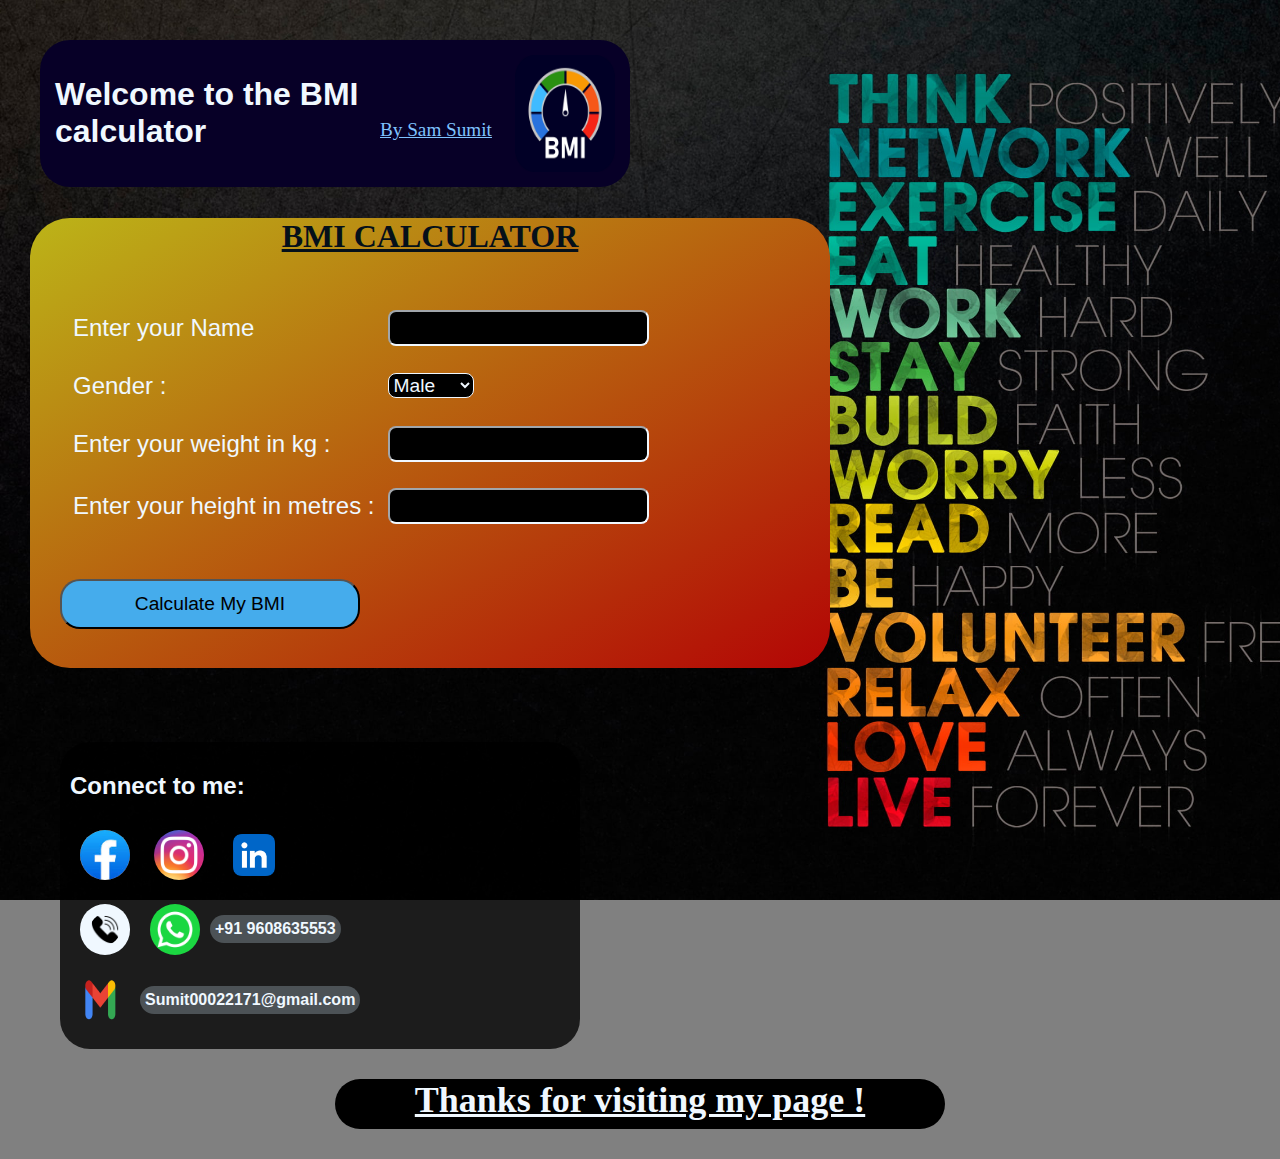
==== index.html @ bfb144dc "Add files via upload" ====
<!DOCTYPE html>
<html lang="en">
<head>
    <meta charset="UTF-8">
    <meta name="viewport" content="width=device-width, initial-scale=1.0">
    <title>BMI CALCULATOR 📱</title>
    <link rel="stylesheet" href="styles.css">
    <script src="script.js"></script>
</head>
<body>
    <div class="logo">
    <H1>Welcome to the BMI calculator</H1>
    
        <img  src="unnamed.png" alt="logo_BMI" width="100px"></div>
        <p id="same"><u>By Sam Sumit</u> </p>
    
    <div class="icon">
    <table>
        <h1 id="head"><u> BMI CALCULATOR</u></h1>
   <tr> <td><label for="" class="labele">Enter your Name</label></td>
    <td ><input type="text" name="names" id="names"></td>
</tr>
<tr> <td><br></td></tr>
    <tr><td>
    <label for="" name="" class="labele">Gender :</label></td><td>
    <select name="gender" class="gender_check" id="gender" >
        <option value="Male" >Male</option>
        <option value="Female" >Female</option>


    </select></td></tr>

    <tr> <td><br></td></tr>
    <tr><td>
    <label for="" class="labele">Enter your weight in kg :</label></td><td>
    <input type="number" name="weight"   id="weight"></td></tr>
    <tr> <td><br></td></tr>
    <tr><td>
    <label for="" class="labele">Enter your height in metres :</label></td><td>
    <input type="number" name="height" id="height" ></td></tr>
    
    <tr> <td><br></td></tr>

</table>
    <input type="submit" name="submit" action="sam()" id="submit"value="Calculate My BMI" onclick="sam(weight,height)">
</div>
    <h3 id="bmi_ans"></h3>
    <h3 id="bmi_colour"></h3>
    <h3 id="suggestion"></h3>

   <!-- /* <div data-cdc-widget=”childTeenBMI” data-widget-max-width=”430px” data-widget-max-height=”950px”></div><br /><br /><br /><script src=”https://t.cdc.gov/1M1B”></script><br /><br /><br /> -->

    <div class="footere">
        <h2>Connect to me: </h2>
        <a href="https://www.facebook.com/profile.php?id=100034209732340"><img class="connect" src="facebook_icon.jpg" alt="fb_in_icon"></a>
        

        <a href="https://www.instagram.com/sumit______sk/"><img class="connect" src="Instagram_icon.png.webp" alt="insta_icon" ></a>
        <a href="https://www.linkedin.com/in/sumit-kumar-85690622b/"><img class="connectin" src="linkedin-logo-linkedin-icon-transparent-free-png.webp" alt="linked_in_icon"></a>
        <br>
        <div class="vs">
        <img class="connect" id="phone" src="free-phone-icon-14-thumb.png" alt="p_icon">
        <img class="connect"src="wp.icon.png" alt="wp_icon">
        <h4>+91 9608635553</h4></div>
        <br>
        <div class="vs">
        <img id="phones" src="Gmail-logo.png" class="connect" alt="gmail_logo"><h4>Sumit00022171@gmail.com</h4>
    </div>
    </div>
    <div class="last">
        <h1> <u>Thanks for visiting my page !</u></h3>
    </div>
</body>
</html>
---- styles.css ----
body{
    background-color: grey;
    margin: 30px;
    background-image: url('1.jpg');
    color: aliceblue;
    /* background-position:fixed; */
    background-repeat:repeat-y;
  background-attachment:fixed;
  background-size:cover;
  font-family: 'Trebuchet MS', 'Lucida Sans Unicode', 'Lucida Grande', 'Lucida Sans', Arial, sans-serif;

}

.last{
    margin-left: 25%;margin-right: 25%;
    width: 50%;
    text-align: center;
    background-color: black;
    color:aliceblue;
    font-family: cursive;
    font-size:large;
    height: 50px;
    border-radius: 25px;

}
.footere{
    padding: 10px;
    margin: 30px;
    color: aliceblue;
    font-family: 'Trebuchet MS', 'Lucida Sans Unicode', 'Lucida Grande', 'Lucida Sans', Arial, sans-serif;
background-color:rgba(0, 0, 0, 0.785);
border-radius: 30px;
width: 500px;



}
.vs{
    display: inline-flex;
}
.connect{
    
    width: 50px;

    padding: 10px;
    border-radius: 50px;
}
h4{
    background-color:rgba(89, 97, 102, 0.785);
    border-radius: 20px;
    padding: 5px;
}
#phone{
    background-color: aliceblue;
    width: 30px;
    margin: 10px;
}
#phones{
    width: 60px;
    margin-left: -10px;
}
.connectin{width: 70px;
    padding: 0px;
    padding-bottom: 0px;

    border-radius: 50px;
}
.footer{
    padding: 10px;
    display:inline;

    border-radius: 20px;
    background-image: linear-gradient(to bottom right,rgb(0, 0, 0),rgb(65, 64, 64))

}
#same{
    position: absolute;
    top: 100px;
    left: 380px;
font-size: larger;
font-family: cursive;
color: rgb(127, 195, 255);
}
#head{
    /* text-shadow:rgb(211, 207, 221) 10px 10px 12px ; */


    color:rgb(5, 16, 26);
    text-align: center;
    color-scheme:initial ;
    font-family:cursive;
}
/* #head:hover{
    transform: perspective(200px) translateZ(-5px) scaleZ(2) rotateX(-5deg) rotateY(0deg) scaleX(1.2);
} */
.icon{
    width: 800px;
    border-radius: 40px;
    height: 450px;
    background-blend-mode: color-burn;
    backface-visibility: visible(100%);
    background-image: linear-gradient(to bottom right,rgb(188, 180, 24),rgb(179, 5, 5))


}
.logo{
    display:inline-flex;
    
    background-color: rgb(7, 0, 39);
    border-radius: 30px;
    color: aliceblue;
    padding: 15px;
    margin: 10px;
    width: 560px;

}
#weight,#height,#names,.gender_check{
    /* position: relative;
    top: 100px; */
    font-size: larger;
    background-color: black;
    color: aliceblue;
    text-align: left;
    border-radius: 8px;
    border-color: aliceblue;
    cursor: auto;
    
    
}
#weight:hover,#height:hover,#names:hover{
    background-color: blanchedalmond;
    color: black;
}
input{
    padding: 5px;
}
table{
    padding: 30px;
    row-gap: 200px;
}
.labele{
     /* position: relative;
    top: 100px; */
    width: 5000px;
    font-size:x-large;
    height:500px;
    /* background-color: cadetblue; */
    border-radius: 20px;
padding: 10px;
}
#bmi_ans,#bmi_colour,#suggestion{
    font-size:x-large;     
    display: ruby-text-container;
}
#bmi_ans,#suggestion{
    max-width:700px;

}
#bmi_colour{
    min-width: fit-content;
    max-width: 700px;
    border-radius: 20px;
padding: 10px;

}
#suggestion{
    color: chartreuse;
}
#submit{ 
    box-shadow: blanchedalmond;
    width:300px;
    height: 50px;
    background-color: rgb(69, 172, 236);
    font-size: larger;
    border-radius: 20px;
font-family:'Gill Sans', 'Gill Sans MT', Calibri, 'Trebuchet MS', sans-serif;
/* padding: 30px; */
margin-left: 30px;
}
#submit:hover{
    background-color: antiquewhite;
    cursor: pointer;

}
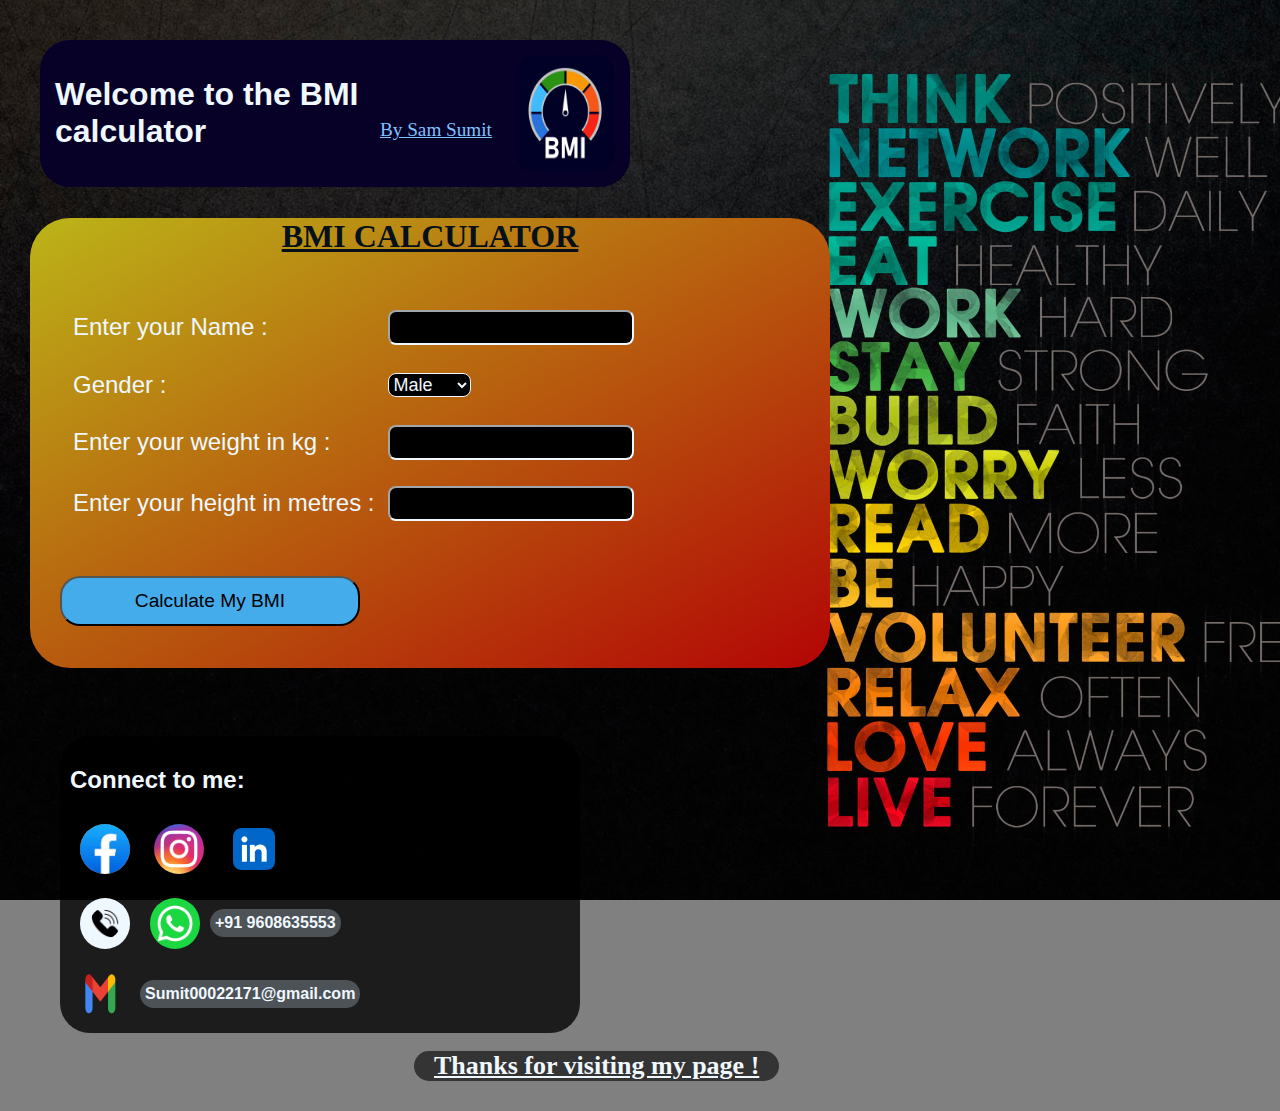
==== commit 1c3c276c: "marking changes making more adaptable media query" ====
--- a/index.html
+++ b/index.html
@@ -5,7 +5,9 @@
     <meta name="viewport" content="width=device-width, initial-scale=1.0">
     <title>BMI CALCULATOR 📱</title>
     <link rel="stylesheet" href="styles.css">
+    
     <script src="script.js"></script>
+    <link rel="shortcut icon" href="download.png" type="image/x-icon">
 </head>
 <body>
     <div class="logo">
@@ -17,7 +19,7 @@
     <div class="icon">
     <table>
         <h1 id="head"><u> BMI CALCULATOR</u></h1>
-   <tr> <td><label for="" class="labele">Enter your Name</label></td>
+   <tr> <td><label for="" class="labele">Enter your Name :</label></td>
     <td ><input type="text" name="names" id="names"></td>
 </tr>
 <tr> <td><br></td></tr>
@@ -50,11 +52,13 @@
 
    <!-- /* <div data-cdc-widget=”childTeenBMI” data-widget-max-width=”430px” data-widget-max-height=”950px”></div><br /><br /><br /><script src=”https://t.cdc.gov/1M1B”></script><br /><br /><br /> -->
 
+    <!-- <iframe id="frame" src="footer.html" frameborder="0" width="100%"  height="370px" ></iframe> -->
+
     <div class="footere">
         <h2>Connect to me: </h2>
         <a href="https://www.facebook.com/profile.php?id=100034209732340"><img class="connect" src="facebook_icon.jpg" alt="fb_in_icon"></a>
         
-
+    
         <a href="https://www.instagram.com/sumit______sk/"><img class="connect" src="Instagram_icon.png.webp" alt="insta_icon" ></a>
         <a href="https://www.linkedin.com/in/sumit-kumar-85690622b/"><img class="connectin" src="linkedin-logo-linkedin-icon-transparent-free-png.webp" alt="linked_in_icon"></a>
         <br>
@@ -66,9 +70,11 @@
         <div class="vs">
         <img id="phones" src="Gmail-logo.png" class="connect" alt="gmail_logo"><h4>Sumit00022171@gmail.com</h4>
     </div>
+    
+    </div><div class="last">
+        <h1> <u>Thanks for visiting my page !</u></h1>
     </div>
-    <div class="last">
-        <h1> <u>Thanks for visiting my page !</u></h3>
-    </div>
+        
+
 </body>
 </html>--- a/styles.css
+++ b/styles.css
@@ -1,4 +1,5 @@
 body{
+    width: 100%;
     background-color: grey;
     margin: 30px;
     background-image: url('1.jpg');
@@ -11,26 +12,44 @@
 
 }
 
+h4{
+    background-color:rgba(89, 97, 102, 0.785);
+    border-radius: 20px;
+    padding: 5px;
+}
 .last{
-    margin-left: 25%;margin-right: 25%;
-    width: 50%;
+   margin-left: 30%;
+   margin-right: 30%;
     text-align: center;
-    background-color: black;
+    background-color: rgb(53, 52, 52);
     color:aliceblue;
     font-family: cursive;
-    font-size:large;
-    height: 50px;
+    font-size:small;
+    height:fit-content;
+    width:fit-content;
     border-radius: 25px;
+padding-left: 20px;
+padding-right: 20px;
+margin-bottom: 0px;
+padding-bottom: 0px;
+/* position:absolute;
+bottom:10px; */
+
 
 }
 .footere{
+   
     padding: 10px;
     margin: 30px;
+    margin-bottom: 0px;
+    margin-top: 10px;
     color: aliceblue;
     font-family: 'Trebuchet MS', 'Lucida Sans Unicode', 'Lucida Grande', 'Lucida Sans', Arial, sans-serif;
 background-color:rgba(0, 0, 0, 0.785);
 border-radius: 30px;
 width: 500px;
+margin-bottom: 0px;
+padding-bottom: 0px;
 
 
 
@@ -45,10 +64,11 @@
     padding: 10px;
     border-radius: 50px;
 }
-h4{
-    background-color:rgba(89, 97, 102, 0.785);
-    border-radius: 20px;
-    padding: 5px;
+.connectin{width: 70px;
+    padding: 0px;
+    padding-bottom: 0px;
+
+    border-radius: 50px;
 }
 #phone{
     background-color: aliceblue;
@@ -59,12 +79,6 @@
     width: 60px;
     margin-left: -10px;
 }
-.connectin{width: 70px;
-    padding: 0px;
-    padding-bottom: 0px;
-
-    border-radius: 50px;
-}
 .footer{
     padding: 10px;
     display:inline;
@@ -72,6 +86,15 @@
     border-radius: 20px;
     background-image: linear-gradient(to bottom right,rgb(0, 0, 0),rgb(65, 64, 64))
 
+}
+h4{
+    background-color:rgba(89, 97, 102, 0.785);
+    border-radius: 20px;
+    padding: 5px;
+}
+#frame{  
+   
+    border-radius: 30px;
 }
 #same{
     position: absolute;
@@ -87,7 +110,7 @@
 
     color:rgb(5, 16, 26);
     text-align: center;
-    color-scheme:initial ;
+  
     font-family:cursive;
 }
 /* #head:hover{
@@ -117,7 +140,7 @@
 #weight,#height,#names,.gender_check{
     /* position: relative;
     top: 100px; */
-    font-size: larger;
+    font-size: large;
     background-color: black;
     color: aliceblue;
     text-align: left;
@@ -182,3 +205,84 @@
     cursor: pointer;
 
 }
+/* media query starts here */
+@media only screen and (max-width: 600px) {
+    body {
+        width: 100vw;
+        margin: 5px;
+        font-size: smaller;
+        background-image:url('HD-wallpaper-black-pattern-black-design-modern-thumbnail.jpg');
+       margin-left: 0px;
+       margin-right: 0px;
+       padding-left: 0%;
+       padding-right: 0%;
+    }
+    .logo{ 
+        width:70%;
+        margin-left: 15%;
+        margin-right: 15%;
+
+    }
+    .icon{
+        
+      background-color:darkgrey;
+        font-size: smaller;
+        width: 100vw;
+        height: fit-content;
+        
+        padding-bottom: 30px;
+        padding-top: 10px;
+    }
+    h4{
+        border-radius: 10px;
+        padding: 2px;
+    }
+    #same{
+        font-size: smaller;
+        margin-left: 10%;
+        margin-right: 10%;
+        position:absolute;
+        left: 30%;
+        top: 130px;
+        right: 30%;
+
+        
+
+    }
+    .footere{
+   
+    padding: 10px;
+    margin: 30px;
+    margin-bottom: 15px;
+    margin-top: -10px;
+    border-radius: 30px;
+    width:85%;
+    padding-bottom: 10px;
+    }
+    #head{
+        /* font-size: larger; */
+        font-family: 'Franklin Gothic Medium', 'Arial Narrow', Arial, sans-serif;
+    }
+    .last{
+        color: rgb(216, 219, 232);
+        margin-left: 10%;
+        margin-right: 10%;
+        margin-bottom: 10%;
+    }
+    .labele{
+        width:300px;
+        font-size:large;
+        height:fit-content;
+        /* background-color: cadetblue; */
+        border-radius: 20px;
+    padding: 5px;
+    }
+    #weight,#height,#names,.gender_check{
+        
+        font-size:small;
+    }
+    table{
+        padding: 5px;
+    }
+  }
+
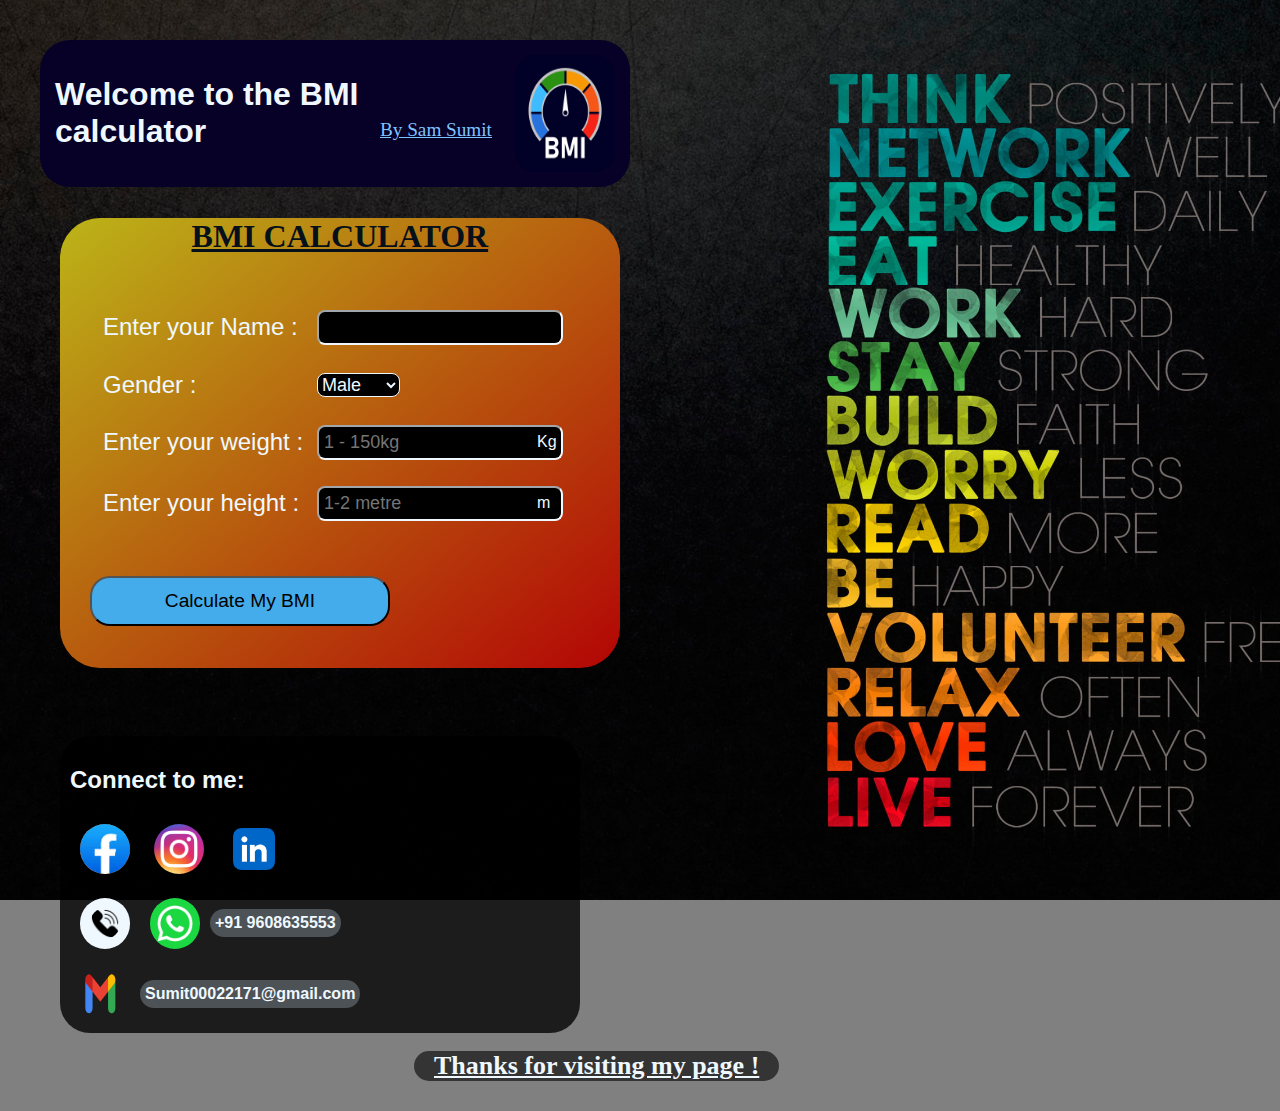
==== commit 54c9d021: "optimizing input media query" ====
--- a/index.html
+++ b/index.html
@@ -34,12 +34,17 @@
 
     <tr> <td><br></td></tr>
     <tr><td>
-    <label for="" class="labele">Enter your weight in kg :</label></td><td>
-    <input type="number" name="weight"   id="weight"></td></tr>
+    <label for="" class="labele">Enter your weight :</label></td><td>
+    <input type="number" name="weight" placeholder="1 - 150kg"  id="weight"></td>
+    <td class="suffix">Kg</td>
+</tr>
     <tr> <td><br></td></tr>
     <tr><td>
-    <label for="" class="labele">Enter your height in metres :</label></td><td>
-    <input type="number" name="height" id="height" ></td></tr>
+    <label for="" class="labele">Enter your height :</label></td><td>
+    <input type="number" name="height" placeholder="1-2 metre " id="height" ></td>
+    <td class="suffix">m</td>
+
+</tr>
     
     <tr> <td><br></td></tr>
 
--- a/styles.css
+++ b/styles.css
@@ -10,6 +10,11 @@
   background-size:cover;
   font-family: 'Trebuchet MS', 'Lucida Sans Unicode', 'Lucida Grande', 'Lucida Sans', Arial, sans-serif;
 
+}
+input::-webkit-outer-spin-button,
+input::-webkit-inner-spin-button {
+    -webkit-appearance: none;
+    margin: 0;
 }
 
 h4{
@@ -117,13 +122,13 @@
     transform: perspective(200px) translateZ(-5px) scaleZ(2) rotateX(-5deg) rotateY(0deg) scaleX(1.2);
 } */
 .icon{
-    width: 800px;
+    width:fit-content;
     border-radius: 40px;
     height: 450px;
     background-blend-mode: color-burn;
     backface-visibility: visible(100%);
-    background-image: linear-gradient(to bottom right,rgb(188, 180, 24),rgb(179, 5, 5))
-
+    background-image: linear-gradient(to bottom right,rgb(188, 180, 24),rgb(179, 5, 5));
+    margin-left: 30px;
 
 }
 .logo{
@@ -151,8 +156,9 @@
     
 }
 #weight:hover,#height:hover,#names:hover{
-    background-color: blanchedalmond;
+    background-color: rgb(202, 127, 14);
     color: black;
+    
 }
 input{
     padding: 5px;
@@ -162,14 +168,13 @@
     row-gap: 200px;
 }
 .labele{
-     /* position: relative;
-    top: 100px; */
+    
     width: 5000px;
     font-size:x-large;
     height:500px;
     /* background-color: cadetblue; */
     border-radius: 20px;
-padding: 10px;
+    padding: 10px;
 }
 #bmi_ans,#bmi_colour,#suggestion{
     font-size:x-large;     
@@ -203,6 +208,15 @@
 #submit:hover{
     background-color: antiquewhite;
     cursor: pointer;
+
+}
+.suffix{
+    position: relative;
+    left: -30px;
+    border-radius: 200px;
+    height: 2px;
+/* background-color: black; */
+
 
 }
 /* media query starts here */
@@ -218,6 +232,8 @@
        padding-right: 0%;
     }
     .logo{ 
+        display: flex;
+        justify-content:space-around;
         width:70%;
         margin-left: 15%;
         margin-right: 15%;
@@ -229,7 +245,7 @@
         font-size: smaller;
         width: 100vw;
         height: fit-content;
-        
+        margin-left: 0px;
         padding-bottom: 30px;
         padding-top: 10px;
     }
@@ -245,9 +261,6 @@
         left: 30%;
         top: 130px;
         right: 30%;
-
-        
-
     }
     .footere{
    
@@ -270,19 +283,29 @@
         margin-bottom: 10%;
     }
     .labele{
+        display: contents;
         width:300px;
         font-size:large;
         height:fit-content;
         /* background-color: cadetblue; */
         border-radius: 20px;
+       
     padding: 5px;
+    padding-left: 20px;
     }
     #weight,#height,#names,.gender_check{
-        
+        width: 120px;
         font-size:small;
     }
+    
     table{
         padding: 5px;
     }
+    input{
+        padding: 2px;
+    }
+    #submit{
+        max-width: 80%;
+    }
   }
 
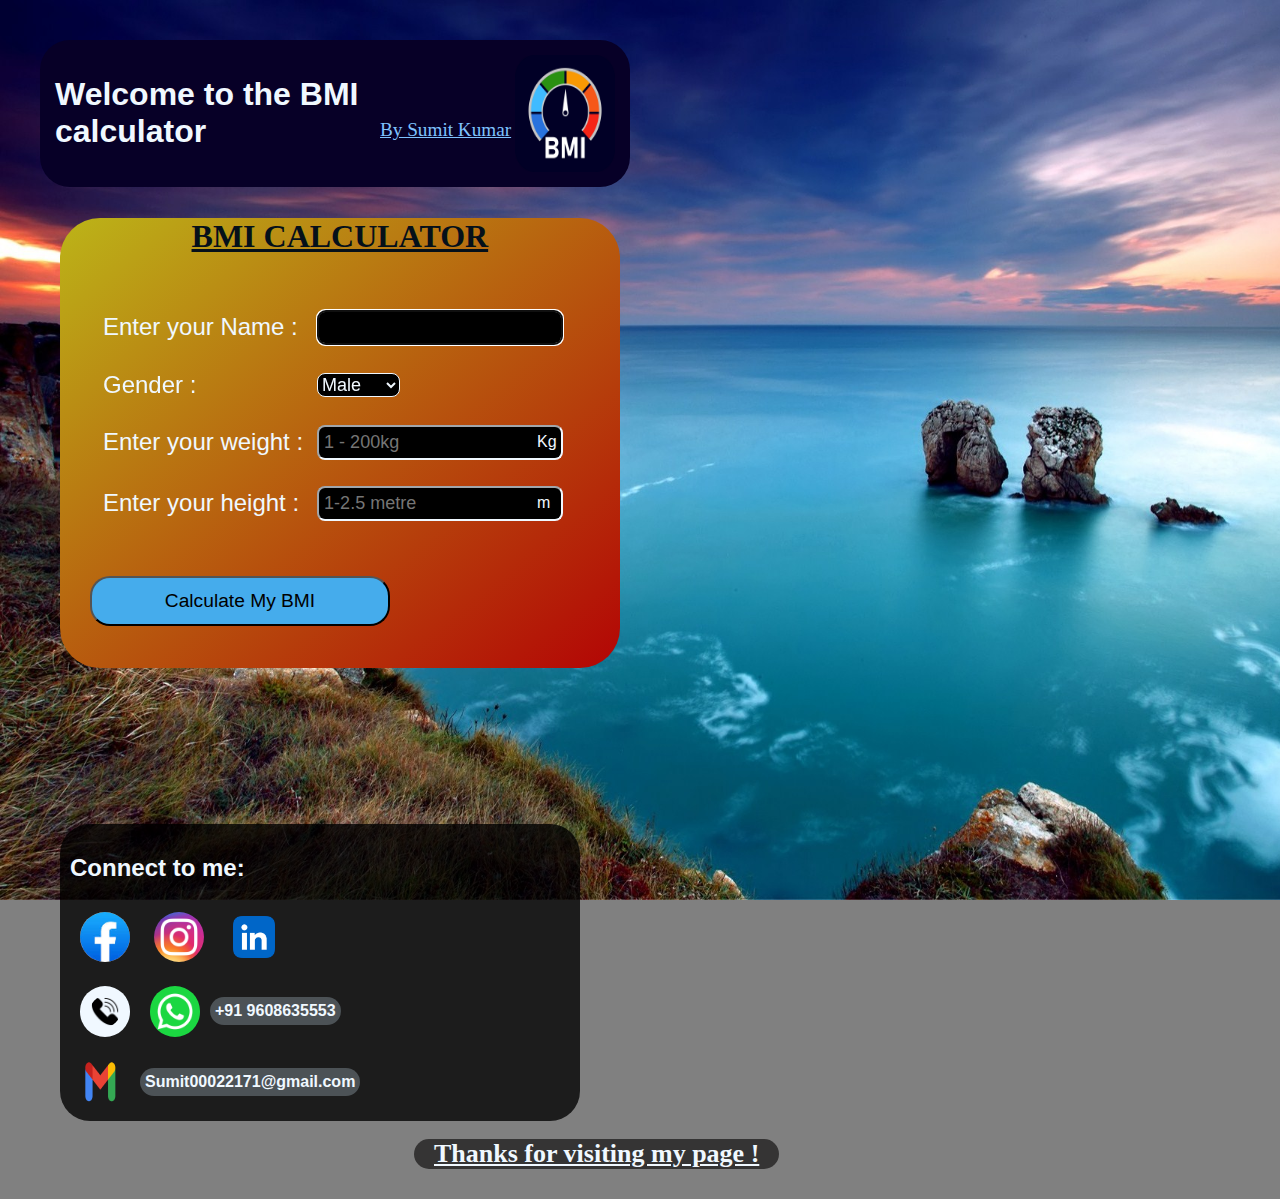
==== commit 61405a02: "updating files and implementing autofocus, no copy-right images and some js changes" ====
--- a/index.html
+++ b/index.html
@@ -14,13 +14,13 @@
     <H1>Welcome to the BMI calculator</H1>
     
         <img  src="unnamed.png" alt="logo_BMI" width="100px"></div>
-        <p id="same"><u>By Sam Sumit</u> </p>
+        <p id="same"><u>By Sumit Kumar</u> </p>
     
     <div class="icon">
     <table>
         <h1 id="head"><u> BMI CALCULATOR</u></h1>
    <tr> <td><label for="" class="labele">Enter your Name :</label></td>
-    <td ><input type="text" name="names" id="names"></td>
+    <td ><input type="text" name="names" id="names" autofocus></td>
 </tr>
 <tr> <td><br></td></tr>
     <tr><td>
@@ -28,20 +28,18 @@
     <select name="gender" class="gender_check" id="gender" >
         <option value="Male" >Male</option>
         <option value="Female" >Female</option>
-
-
     </select></td></tr>
 
     <tr> <td><br></td></tr>
     <tr><td>
     <label for="" class="labele">Enter your weight :</label></td><td>
-    <input type="number" name="weight" placeholder="1 - 150kg"  id="weight"></td>
+    <input type="number" name="weight" placeholder="1 - 200kg"  id="weight" max="150" maxlength="3" required="required" ></td>
     <td class="suffix">Kg</td>
 </tr>
     <tr> <td><br></td></tr>
     <tr><td>
     <label for="" class="labele">Enter your height :</label></td><td>
-    <input type="number" name="height" placeholder="1-2 metre " id="height" ></td>
+    <input type="number" name="height" placeholder="1-2.5 metre " id="height" maxlength="3" required="required" ></td>
     <td class="suffix">m</td>
 
 </tr>
@@ -49,7 +47,7 @@
     <tr> <td><br></td></tr>
 
 </table>
-    <input type="submit" name="submit" action="sam()" id="submit"value="Calculate My BMI" onclick="sam(weight,height)">
+    <input type="submit"  name="submit" action="sam()" id="submit"value="Calculate My BMI" onclick="sam(weight,height)">
 </div>
     <h3 id="bmi_ans"></h3>
     <h3 id="bmi_colour"></h3>
--- a/styles.css
+++ b/styles.css
@@ -4,8 +4,8 @@
     margin: 30px;
     background-image: url('1.jpg');
     color: aliceblue;
-    /* background-position:fixed; */
-    background-repeat:repeat-y;
+    background-position:fixed;
+    background-repeat:no-repeat;
   background-attachment:fixed;
   background-size:cover;
   font-family: 'Trebuchet MS', 'Lucida Sans Unicode', 'Lucida Grande', 'Lucida Sans', Arial, sans-serif;
@@ -156,7 +156,7 @@
     
 }
 #weight:hover,#height:hover,#names:hover{
-    background-color: rgb(202, 127, 14);
+    background-color: beige;
     color: black;
     
 }
@@ -177,10 +177,16 @@
     padding: 10px;
 }
 #bmi_ans,#bmi_colour,#suggestion{
+    color: black;
     font-size:x-large;     
     display: ruby-text-container;
 }
 #bmi_ans,#suggestion{
+    padding: 10px;
+    border-radius: 20px;
+}
+#bmi_ans,#suggestion{
+    
     max-width:700px;
 
 }
@@ -234,9 +240,9 @@
     .logo{ 
         display: flex;
         justify-content:space-around;
-        width:70%;
-        margin-left: 15%;
-        margin-right: 15%;
+        width:90%;
+        margin-left: 5%;
+        margin-right: 5%;
 
     }
     .icon{
@@ -246,8 +252,12 @@
         width: 100vw;
         height: fit-content;
         margin-left: 0px;
+        /* display: flex; */
+        /* align-content: center; */
+        padding-left: 5%;
         padding-bottom: 30px;
         padding-top: 10px;
+        
     }
     h4{
         border-radius: 10px;
@@ -259,7 +269,7 @@
         margin-right: 10%;
         position:absolute;
         left: 30%;
-        top: 130px;
+        top: 100px;
         right: 30%;
     }
     .footere{
@@ -284,22 +294,32 @@
     }
     .labele{
         display: contents;
-        width:300px;
+        width: 35vw;
         font-size:large;
         height:fit-content;
         /* background-color: cadetblue; */
         border-radius: 20px;
-       
+       margin-left: 20px;
     padding: 5px;
     padding-left: 20px;
     }
+    tr{
+        margin-left: 10vw;
+    }
     #weight,#height,#names,.gender_check{
-        width: 120px;
+        width:30vw;
         font-size:small;
+        /* position:absolute;
+        right: 10px; */
     }
     
     table{
         padding: 5px;
+      
+        margin-left:1%;
+        margin-right: 1%;
+        /* text-align: center; */
+
     }
     input{
         padding: 2px;
@@ -307,5 +327,11 @@
     #submit{
         max-width: 80%;
     }
+    #bmi_ans,#suggestion,#bmi_colour{
+        margin-left: 5vw;
+        margin-right: 5vw;
+        max-width:90vw;
+    
+    }
   }
 
